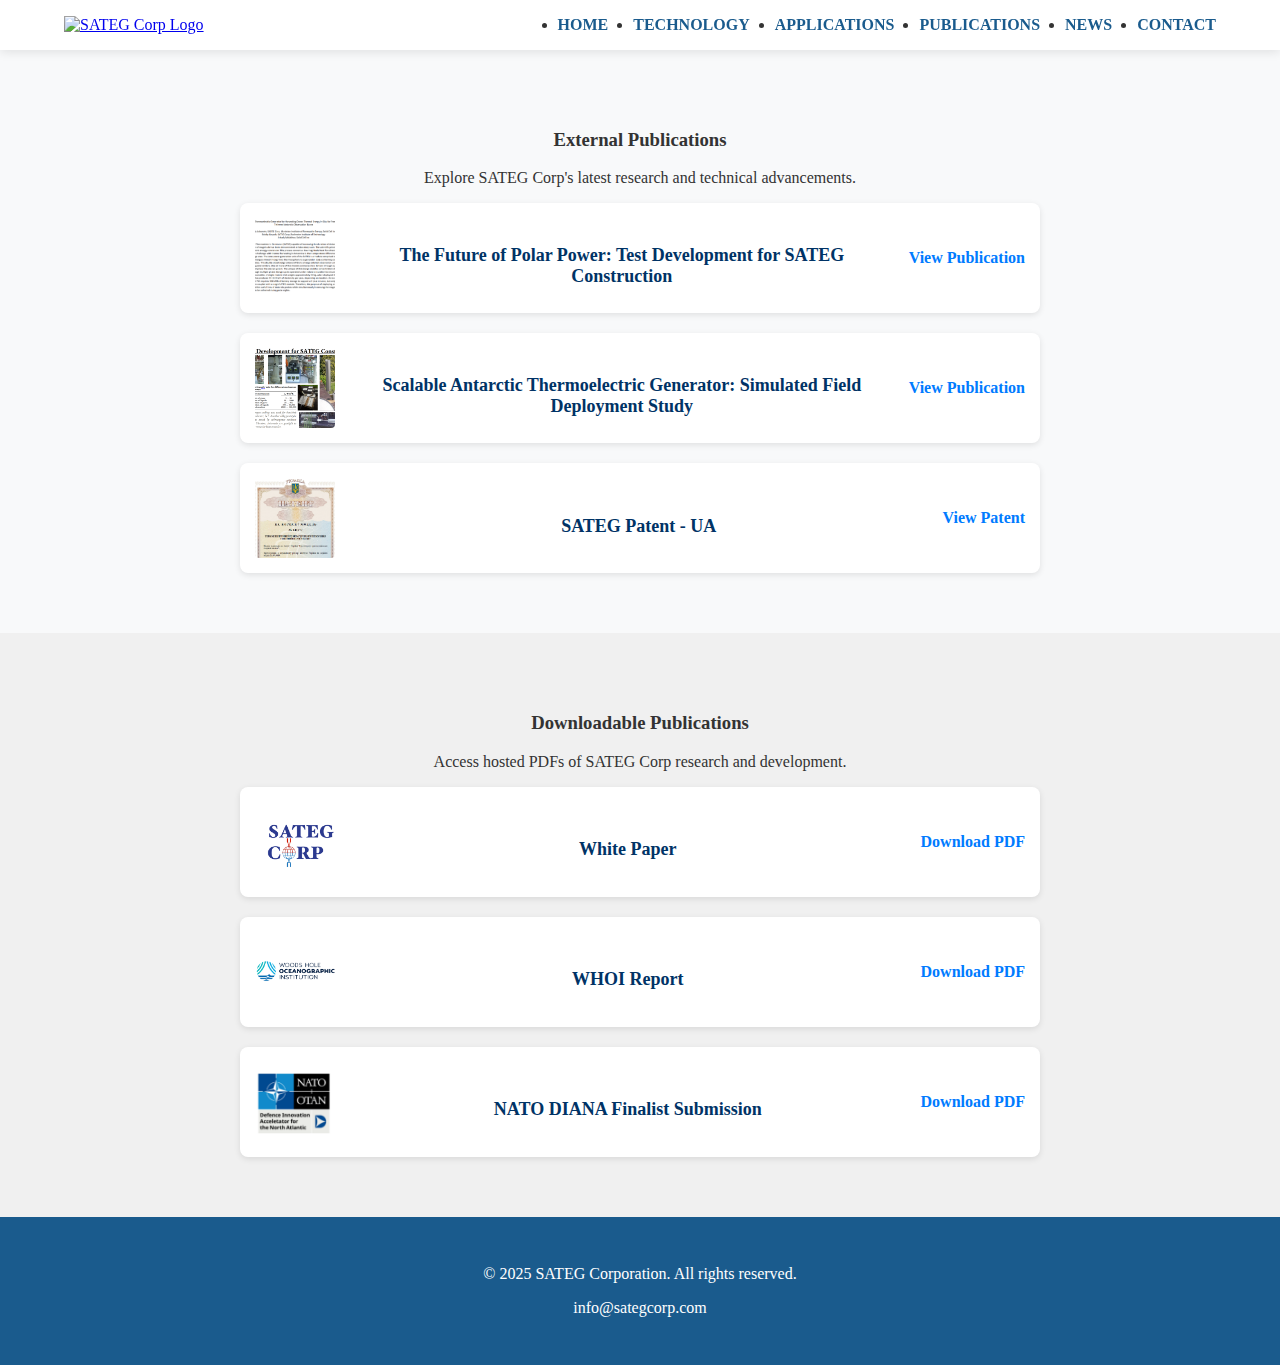
==== publications.html @ b0a61beb "Update from Bobby" ====
<!DOCTYPE html>
<html lang="en">
<head>
    <meta charset="UTF-8">
    <meta name="viewport" content="width=device-width, initial-scale=1.0">
    <title>Publications - SATEG Corp</title>
    <link rel="stylesheet" href="styles.css"> <!-- Link to main CSS -->
</head>
<body>
    <nav class="navbar">
        <div class="logo">
            <a href="#"><img src="C:\Users\rkova\Documents\SATEG Corp\SATEG Website Update\images\sateglogo_v3.png" alt="SATEG Corp Logo" class="logo-img"></a>
        </div>
        <ul>
            <li><a href="index.html">Home</a></li>
            <li><a href="index.html#technology">Technology</a></li>
            <li><a href="index.html#applications">Applications</a></li>
            <li><a href="publications.html" class="active">Publications</a></li>
            <li><a href="index.html#news">News</a></li>
            <li><a href="index.html#contact">Contact</a></li>
        </ul>
    </nav>

    <section id="publications" class="publications-section">
        <h3>External Publications</h3>
        <p>Explore SATEG Corp's latest research and technical advancements.</p>

        <div class="publications-container">
             <!-- Publication 1 -->
            <div class="publication">
                <img src="images/publication1_thumbnail.png" alt="Publication 1 Thumbnail" class="publication-thumbnail">
                <h4>The Future of Polar Power: Test Development for SATEG Construction</h4>
                <a href="https://amrdc.ssec.wisc.edu/wp-content/uploads/2024/11/Kovach.pdf" target="_blank">View Publication</a>
            </div>
             <!-- Publication 2 -->
            <div class="publication">
                <img src="images/publication2_thumbnail.png" alt="Publication 2 Thumbnail" class="publication-thumbnail">
                <h4>Scalable Antarctic Thermoelectric Generator: Simulated Field Deployment Study</h4>
                <a href="https://amrc.ssec.wisc.edu/meetings/meeting2023/meeting_posters/poster_BK.pdf" target="_blank">View Publication</a>
            </div>
            <!-- Publication 3 -->
            <div class="publication">
                <img src="images/publication3_thumbnail.png" alt="Publication 3 Thumbnail" class="publication-thumbnail">
                <h4>SATEG Patent - UA</h4>
                <a href="pdfs/SATEG patent№143177 ТЕГ для перетворення теплової енергії океану.pdf" target="_blank">View Patent</a>
            </div>

        </div>
    </section>

    <section id="pdf-repository" class="pdf-repository-section">
        <h3>Downloadable Publications</h3>
        <p>Access hosted PDFs of SATEG Corp research and development.</p>

        <div class="pdf-container">
            <div class="pdf-item">
                <img src="images/pdf1_thumbnail.png" alt="Publication 3 Thumbnail" class="publication-thumbnail">
                <h4>White Paper</h4>
                <a href="pdfs/SATEG_White_Paper.pdf" download>Download PDF</a>
            </div>

            <div class="pdf-item">
                <img src="images/pdf2_thumbnail.png" alt="Publication 3 Thumbnail" class="publication-thumbnail">
                <h4>WHOI Report</h4>
                <a href="pdfs/Thermoelectric_Energy_Study.pdf" download>Download PDF</a>
            </div>

            <div class="pdf-item">
                <img src="images/pdf3_thumbnail.png" alt="Publication 3 Thumbnail" class="publication-thumbnail">
                <h4>NATO DIANA Finalist Submission</h4>
                <a href="pdfs/IA-0000001283_Renewable Electricity for Sensing in Polar Regions_P.pdf" download>Download PDF</a>
            </div>
        </div>
    </section>
<!-- Footer -->
    <footer>
        <p>&copy; 2025 SATEG Corporation. All rights reserved.</p>
        <p>info@sategcorp.com</p>
    </footer>

</body>
</html>
---- styles.css ----
/* General Styles */
body {
    font-family: 'Hoefler Text', Georgia, serif;
    margin: 0;
    padding: 0;
    background-color: #f4f4f4;
    color: #333;
}

/* Navbar */
.navbar {
    display: flex;
    justify-content: space-between;
    align-items: center;
    position: sticky;
    top: 0;
    background-color: #fff;
    padding: 1rem 5%;
    box-shadow: 0 2px 10px rgba(0, 0, 0, 0.1);
    z-index: 10;
}

.navbar .logo a {
    display: inline-block;
}

.navbar .logo-img {
    width: 120px; /* Adjust logo size */
    height: auto;
}

.navbar ul {
    display: flex;
    margin: 0;
    padding: 0;
}

.navbar ul li {
    margin-left: 25px;
}

.navbar ul li a {
    color: #1a5b8d; /* Primary accent color */
    font-size: 16px;
    font-weight: bold;
    text-decoration: none;
    text-transform: uppercase;
}

/* Hero Section */
.hero-section {
    position: relative;
    width: 100%;
    height: 100vh; /* Full viewport height */
    background-image: url('images/SATEG Deployment in Antarctic Landscape.png'); /* Replace with the hero image */
    background-size: cover;
    background-position: center;
    color: white;
    display: flex;
    align-items: center;
    justify-content: center;
    text-align: center;
}

.hero-overlay {
    position: absolute;
    top: 0;
    left: 0;
    right: 0;
    bottom: 0;
    background: rgba(0, 0, 0, 0.5); /* Dark overlay */
}

.hero-content h1 {
    font-size: 4rem;
    font-weight: bold;
    margin-bottom: 20px;
}

.hero-content p {
    font-size: 1.5rem;
    margin-bottom: 30px;
}

.cta-btn {
    background-color: #1a5b8d;
    padding: 12px 24px;
    color: #fff;
    border-radius: 5px;
    font-size: 1rem;
    text-transform: uppercase;
    text-decoration: none;
}

/* Section Styling */
.section {
    padding: 60px 5%;
    background-color: #fff;
    color: #333;
}

.section h2 {
    font-size: 2.5rem;
    margin-bottom: 0px;
    color: #1a5b8d;
}

.section p {
    font-size: 1.25rem;
}

/* Slideshow Container */
.schematic-slideshow {
    position: relative;
    width: 80%;
    max-width: 900px;
    margin: auto;
    overflow: hidden;
    height: 500px; /* Set the height to be fixed */
}

/* Individual Items in the Slideshow */
.slideshow-container {
    display: flex;
    transition: transform 0.5s ease-in-out;
    height: 100%; /* Ensure the container takes up the full height of the slideshow */
}

.slideshow-item {
    width: 100%;
    max-width: 900px;
    display: none;
    transition: all 0.5s ease-in-out;
    object-fit: contain; /* Ensures that the images fit within the container without distortion */
    height: 100%; /* Make the images fill the container */
}

/* Active Item */
.slideshow-item.active {
    display: block;
    opacity: 1;
}

/* Hover Effect - Pop-out for Images */
.slideshow-item:hover {
    transform: scale(1.2); /* Increase size when hovered */
    z-index: 2; /* Make hovered image appear above others */
    opacity: 1; /* Ensure the image is fully visible when hovered */
}

/* Buttons */
.slideshow-btn {
    position: absolute;
    top: 50%;
    transform: translateY(-50%);
    background-color: rgba(0, 0, 0, 0.5);
    color: white;
    border: none;
    padding: 10px 15px;
    font-size: 24px;
    cursor: pointer;
    z-index: 10;
}

.prev-btn {
    left: 10px;
}

.next-btn {
    right: 10px;
}

.slideshow-btn:hover {
    background-color: rgba(0, 0, 0, 0.7);
}


/* How Does It Work Section Styling */
#how-it-works {
    margin-top: 0px;
    padding: 60px;
    background: #f9f9f9;
    border-radius: 12px;
    box-shadow: 0 6px 20px rgba(0, 0, 0, 0.1);
    font-family: 'Hoefler Text', Georgia, serif;
    max-width: 1200px;
    margin: 0px auto;
}

/* Section Header Styling */
#how-it-works h3 {
    font-size: 36px;
    font-weight: 600;
    color: #003366;
    text-align: center;
    margin-bottom: 20px;
    text-transform: uppercase;
    letter-spacing: 2px;
}

/* Description Section */
#how-it-works .description {
    margin-bottom: 30px;
    text-align: center;
}

#how-it-works .description p {
    font-size: 20px;
    color: #555;
    line-height: 1.6;
}

/* Key Principles Layout - Flexbox for Horizontal Layout */
#how-it-works .principles {
    display: flex;
    justify-content: space-between;
    flex-wrap: wrap;
}

#how-it-works .left-principle,
#how-it-works .center-principle,
#how-it-works .right-principle {
    width: 30%;
    background: #ffffff;
    padding: 20px;
    margin-bottom: 20px;
    border-radius: 8px;
    box-shadow: 0 4px 12px rgba(0, 0, 0, 0.05);
    transition: all 0.3s ease-in-out;
}

#how-it-works .left-principle h4,
#how-it-works .center-principle h4,
#how-it-works .right-principle h4 {
    font-size: 24px;
    font-weight: 500;
    color: #003366;
    margin-bottom: 15px;
}

#how-it-works .left-principle p,
#how-it-works .center-principle p,
#how-it-works .right-principle p {
    font-size: 18px;
    color: #333;
    line-height: 1.6;
}

#how-it-works .left-principle:hover,
#how-it-works .center-principle:hover,
#how-it-works .right-principle:hover {
    transform: translateY(-10px);
    box-shadow: 0 8px 20px rgba(0, 0, 0, 0.1);
}

/* Schematic Image Styling */
.sateg-schematic {
    text-align: center;
    margin-top: 40px;
}

.sateg-schematic-img {
    max-width: 90%;
    height: auto;
    border-radius: 12px;
    box-shadow: 0 6px 18px rgba(0, 0, 0, 0.1);
    transition: all 0.3s ease;
}

.sateg-schematic-img:hover {
    transform: scale(1.05);
}
/* Applications Section*/
.applications-section {
    text-align: center;
    padding: 40px 10%;
    background-color: white;
}

.applications-section h3 {
    font-size: 28px;
    font-weight: 600;
    margin-bottom: 20px;
    color: #003366; /* Adjust to match the branding */
}

.applications-container {
    display: flex;
    justify-content: space-between;
    align-items: stretch;
    gap: 15px;
}

.application {
    flex: 1;
    background: white;
    padding: 15px;
    border-radius: 8px;
    box-shadow: 0 2px 6px rgba(0, 0, 0, 0.1);
    text-align: center;
    transition: transform 0.3s ease-in-out;
}

.application:hover {
    transform: translateY(-5px);
}

.application img {
    width: 100%;
    height: 160px;
    object-fit: cover;
    border-radius: 6px;
}

.application h4 {
    font-size: 18px;
    margin-top: 12px;
    color: #003366;
}

.application p {
    font-size: 14px;
    color: #555;
    margin-top: 8px;
}


/*Publications Page */

.publications-section {
    text-align: center;
    padding: 60px 10%;
    background-color: #f8f9fa;
}

.publications-container {
    display: flex;
    flex-direction: column;
    gap: 20px;
    max-width: 800px;
    margin: 0 auto;
}

.publication {
    display: flex;
    align-items: center;
    justify-content: space-between;
    background: white;
    padding: 15px;
    border-radius: 8px;
    box-shadow: 0 2px 6px rgba(0, 0, 0, 0.1);
}

.publication h4 {
    flex-grow: 1;
    text-align: center;
    font-size: 18px;
    margin-bottom: 8px;
    color: #003366;
}

.publication a {
    text-decoration: none;
    color: #007bff;
    font-weight: bold;
    white-space: nowrap;
}

.publication a:hover {
    text-decoration: underline;
}

/* Thumbnail Image Styling */
.publications-container,
.pdf-container {
    display: flex;
    flex-direction: column;
    gap: 20px;
    max-width: 800px;
    margin: 0 auto;
}

.publication,
.pdf-item {
    background: white;
    padding: 15px;
    border-radius: 8px;
    box-shadow: 0 2px 6px rgba(0, 0, 0, 0.1);
    display: flex;
    align-items: center;
    justify-content: space-between;
    gap: 20px;
}

.publication-thumbnail,
.publication-thumbnail {
    width: 80px; /* Set a fixed width for the thumbnails */
    height: 80px; /* Set a fixed height */
    object-fit: cover; /* Ensures the image fits within the container */
    border-radius: 4px;
}

.publication h4,
.pdf-item h4 {
    font-size: 18px;
    margin-bottom: 8px;
    color: #003366;
    text-align: center;
}

.publication a,
.pdf-item a {
    text-decoration: none;
    color: #007bff;
    font-weight: bold;
    white-space: nowrap;
}

.publication a:hover,
.pdf-item a:hover {
    text-decoration: underline;
}
/* PDF Repository */
.pdf-repository-section {
    text-align: center;
    padding: 60px 10%;
    background-color: #f0f0f0;
}

.pdf-container {
    display: flex;
    flex-direction: column;
    gap: 20px;
    max-width: 800px;
    margin: 0 auto;
}

.pdf-item {
    background: white;
    padding: 15px;
    border-radius: 8px;
    box-shadow: 0 2px 6px rgba(0, 0, 0, 0.1);
}

.pdf-item h4 {
    font-size: 18px;
    margin-bottom: 8px;
    color: #003366;
}

.pdf-item a {
    display: inline-block;
    text-decoration: none;
    color: #007bff;
    font-weight: bold;
}

.pdf-item a:hover {
    text-decoration: underline;
}

/* Contact Form */
form {
    display: flex;
    flex-direction: column;
    max-width: 600px;
    margin: 0 auto;
}

form label {
    font-size: 1.1rem;
    margin-bottom: 8px;
    color: #333;
}

form input, form textarea {
    padding: 12px;
    margin-bottom: 20px;
    border: 1px solid #ccc;
    border-radius: 5px;
    font-size: 1rem;
}

form button {
    background-color: #1a5b8d;
    padding: 12px 24px;
    color: #fff;
    border-radius: 5px;
    font-size: 1rem;
    cursor: pointer;
}

form button:hover {
    background-color: #174b71;
}
/* Footer */
footer {
    background-color: #1a5b8d;
    color: white;
    text-align: center;
    padding: 2rem 5%;
}

/* Responsive Styling */
@media (max-width: 768px) {
    .navbar ul {
        display: none; /* Hide navbar on smaller screens for mobile-friendly design */
    }

    .hero-content h1 {
        font-size: 2.5rem;
    }

    .hero-content p {
        font-size: 1.25rem;
    }
}
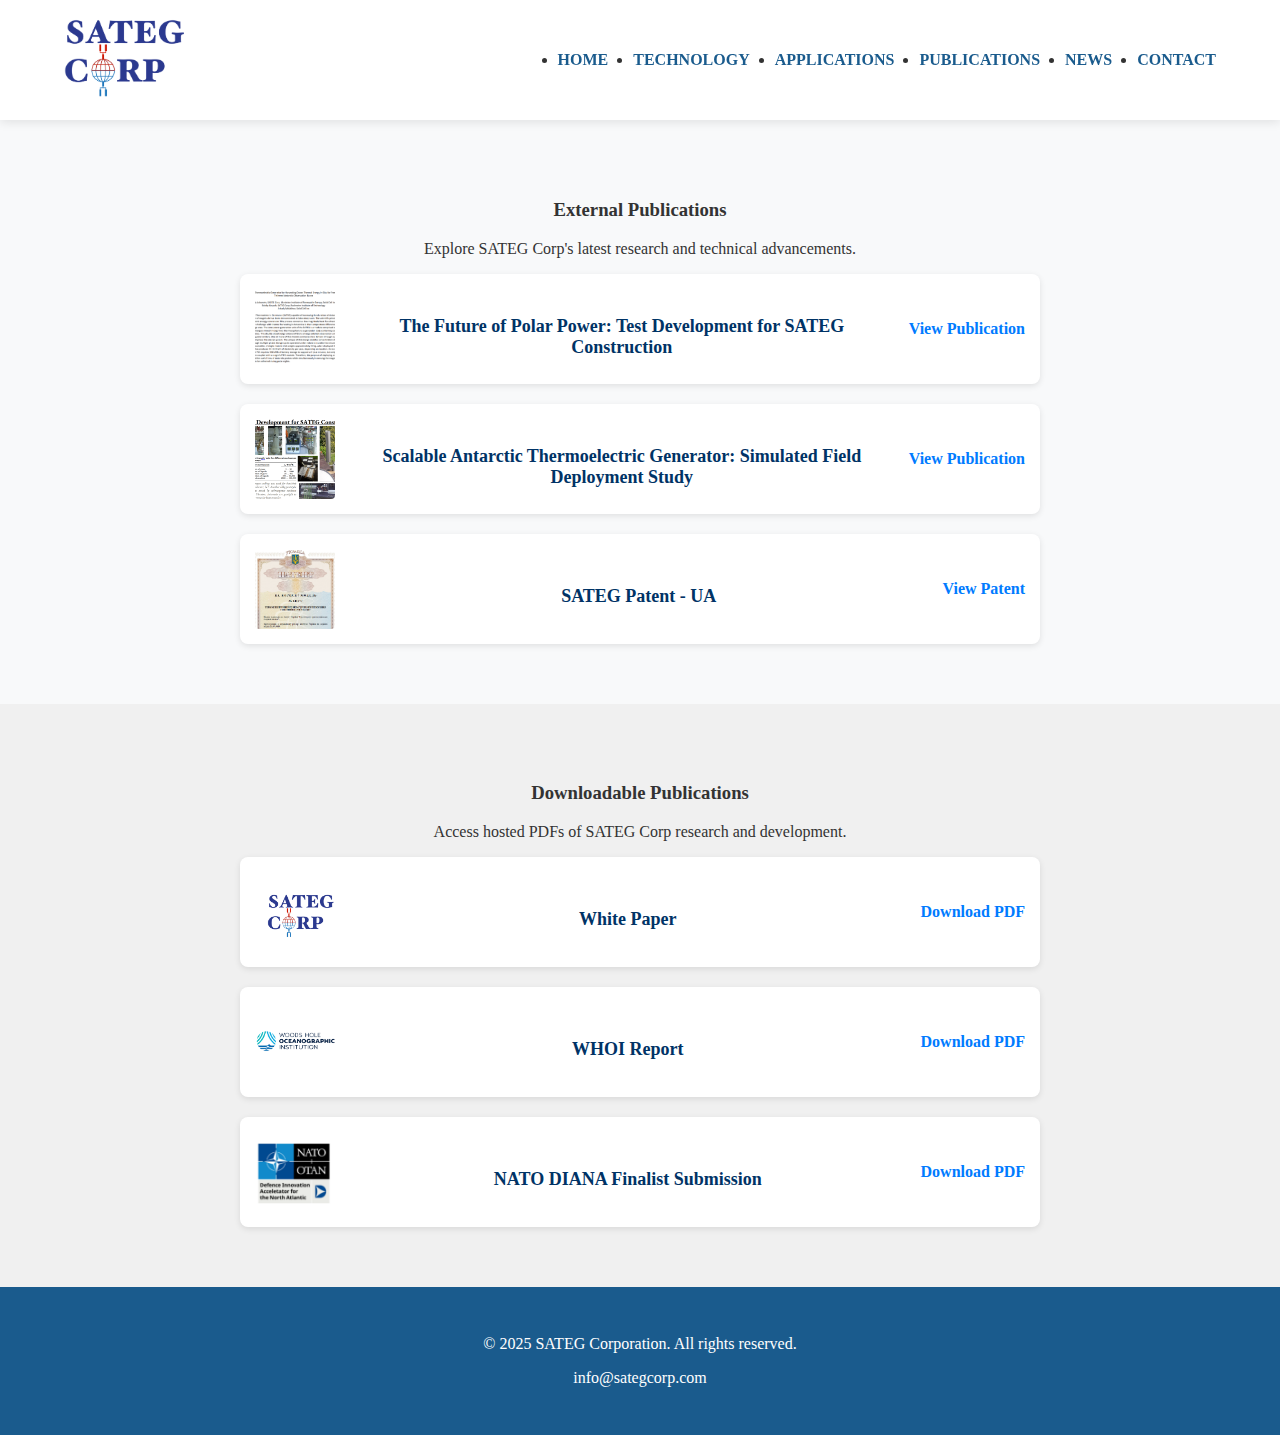
==== commit 88192491: "Remove Windows file-paths" ====
--- a/publications.html
+++ b/publications.html
@@ -9,7 +9,7 @@
 <body>
     <nav class="navbar">
         <div class="logo">
-            <a href="#"><img src="C:\Users\rkova\Documents\SATEG Corp\SATEG Website Update\images\sateglogo_v3.png" alt="SATEG Corp Logo" class="logo-img"></a>
+            <a href="#"><img src="images/sateglogo_v3.png" alt="SATEG Corp Logo" class="logo-img"></a>
         </div>
         <ul>
             <li><a href="index.html">Home</a></li>
